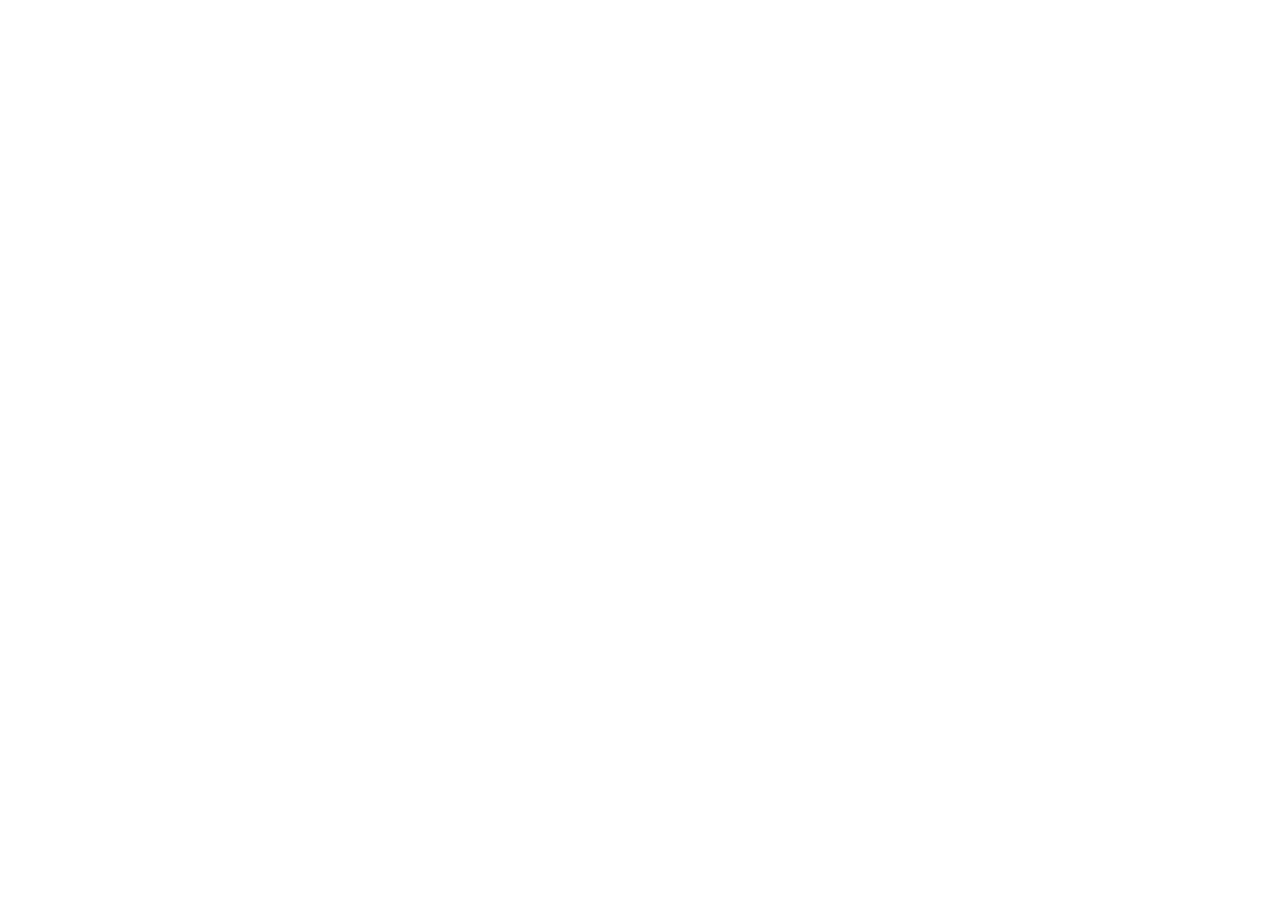
==== index.html @ c50cd55f "first commit" ====
<!doctype html>
<html lang="en">
<head>
    <meta charset="UTF-8">
    <meta name="viewport"
          content="width=device-width, user-scalable=no, initial-scale=1.0, maximum-scale=1.0, minimum-scale=1.0">
    <meta http-equiv="X-UA-Compatible" content="ie=edge">
    <title>Document</title>
</head>
<body>

<script src="script.js"></script>
</body>
</html>
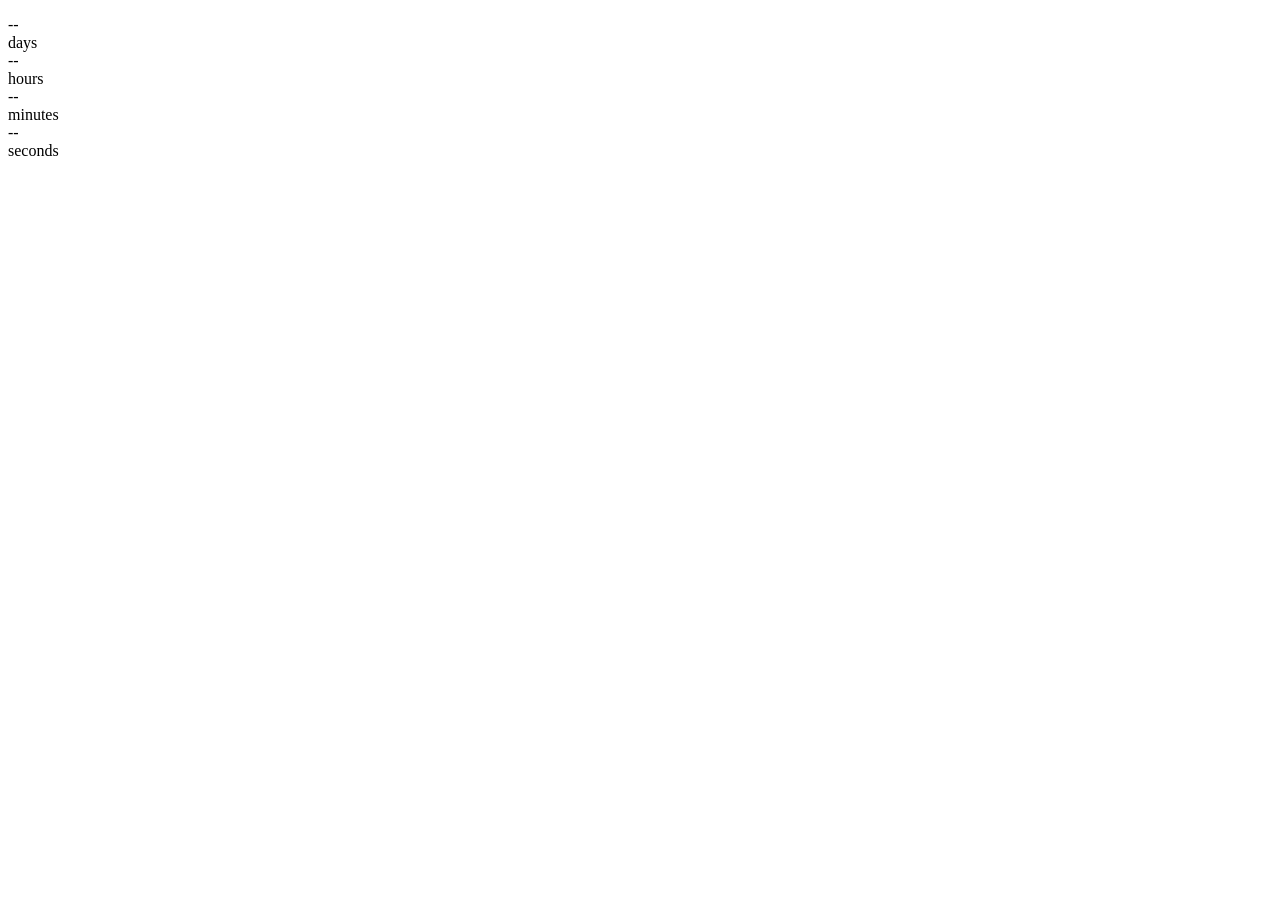
==== commit 8e4a42ba: "Update index.html" ====
--- a/index.html
+++ b/index.html
@@ -1,14 +1,34 @@
-<!doctype html>
-<html lang="en">
+<!DOCTYPE html>
+<html lang="uk">
 <head>
     <meta charset="UTF-8">
-    <meta name="viewport"
-          content="width=device-width, user-scalable=no, initial-scale=1.0, maximum-scale=1.0, minimum-scale=1.0">
-    <meta http-equiv="X-UA-Compatible" content="ie=edge">
-    <title>Document</title>
+    <title>Домашнє завдання</title>
+    <link rel="stylesheet" href="/css/styles.css">
 </head>
 <body>
 
+<p id="hamlet-out"></p>
+<p id="hamlet-author"></p>
+
+<div class="countdown">
+    <div class="cd-cell">
+        <div class="cd-num" id="cd-days">--</div>
+        <div class="cd-label">days</div>
+    </div>
+    <div class="cd-cell">
+        <div class="cd-num" id="cd-hours">--</div>
+        <div class="cd-label">hours</div>
+    </div>
+    <div class="cd-cell">
+        <div class="cd-num" id="cd-min">--</div>
+        <div class="cd-label">minutes</div>
+    </div>
+    <div class="cd-cell">
+        <div class="cd-num" id="cd-sec">--</div>
+        <div class="cd-label">seconds</div>
+    </div>
+</div>
+
 <script src="script.js"></script>
 </body>
-</html>+</html>
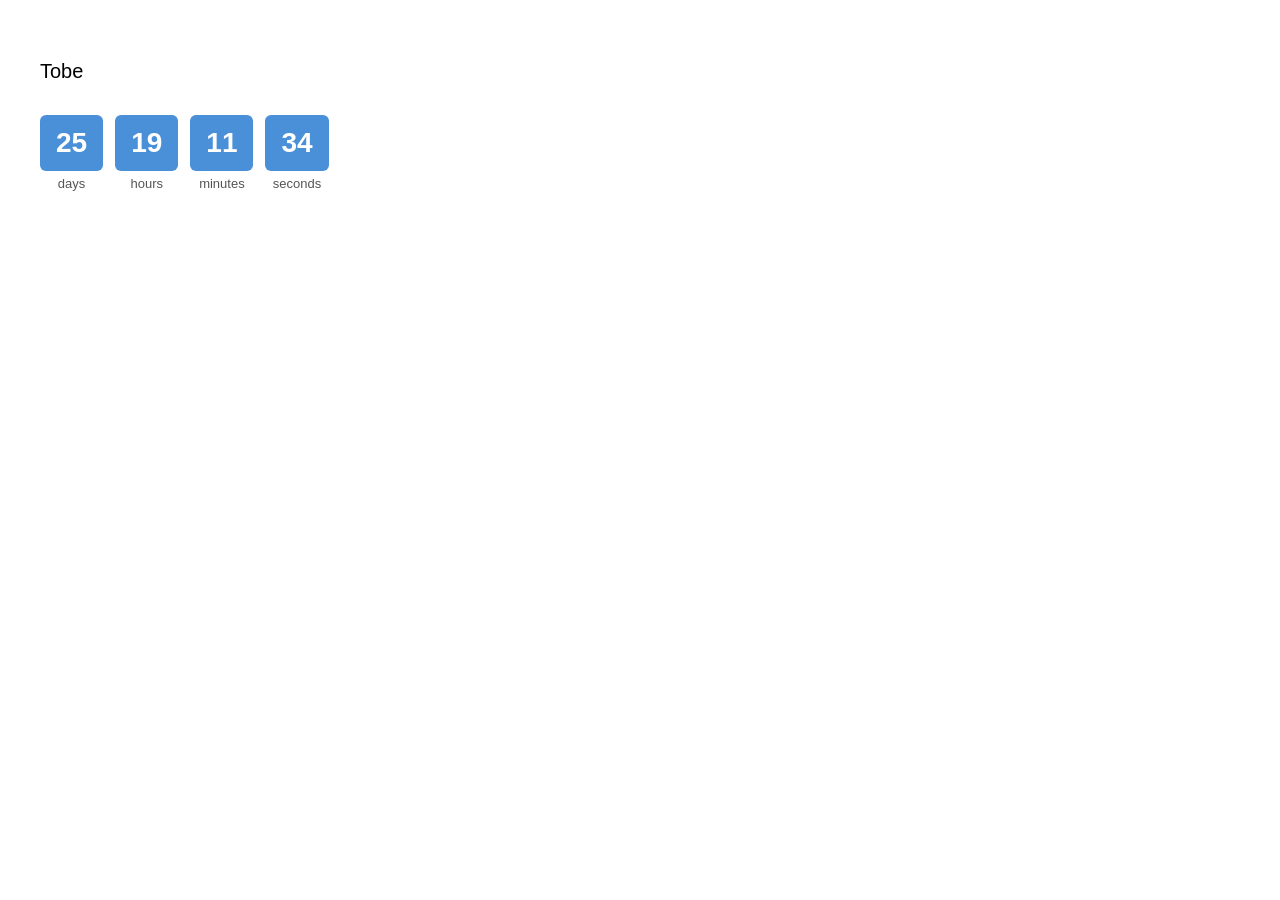
==== commit dec9626d: "Update index.html" ====
--- a/index.html
+++ b/index.html
@@ -3,7 +3,7 @@
 <head>
     <meta charset="UTF-8">
     <title>Домашнє завдання</title>
-    <link rel="stylesheet" href="/css/styles.css">
+    <link rel="stylesheet" href="styles.css">
 </head>
 <body>
 
--- a/styles.css
+++ b/styles.css
@@ -0,0 +1,40 @@
+
+body {
+    font-family: Arial, sans-serif;
+    padding: 2rem;
+}
+
+#hamlet-out {
+    font-size: 20px;
+}
+
+#hamlet-author {
+    font-style: italic;
+    color: #555;
+    margin-top: 8px;
+}
+
+.countdown {
+    display: flex;
+    gap: 12px;
+    margin-top: 2rem;
+}
+
+.cd-cell {
+    text-align: center;
+}
+
+.cd-num {
+    background: #4a90d9;
+    color: #fff;
+    font-size: 28px;
+    font-weight: bold;
+    padding: 12px 16px;
+    border-radius: 6px;
+}
+
+.cd-label {
+    font-size: 13px;
+    color: #555;
+    margin-top: 5px;
+}
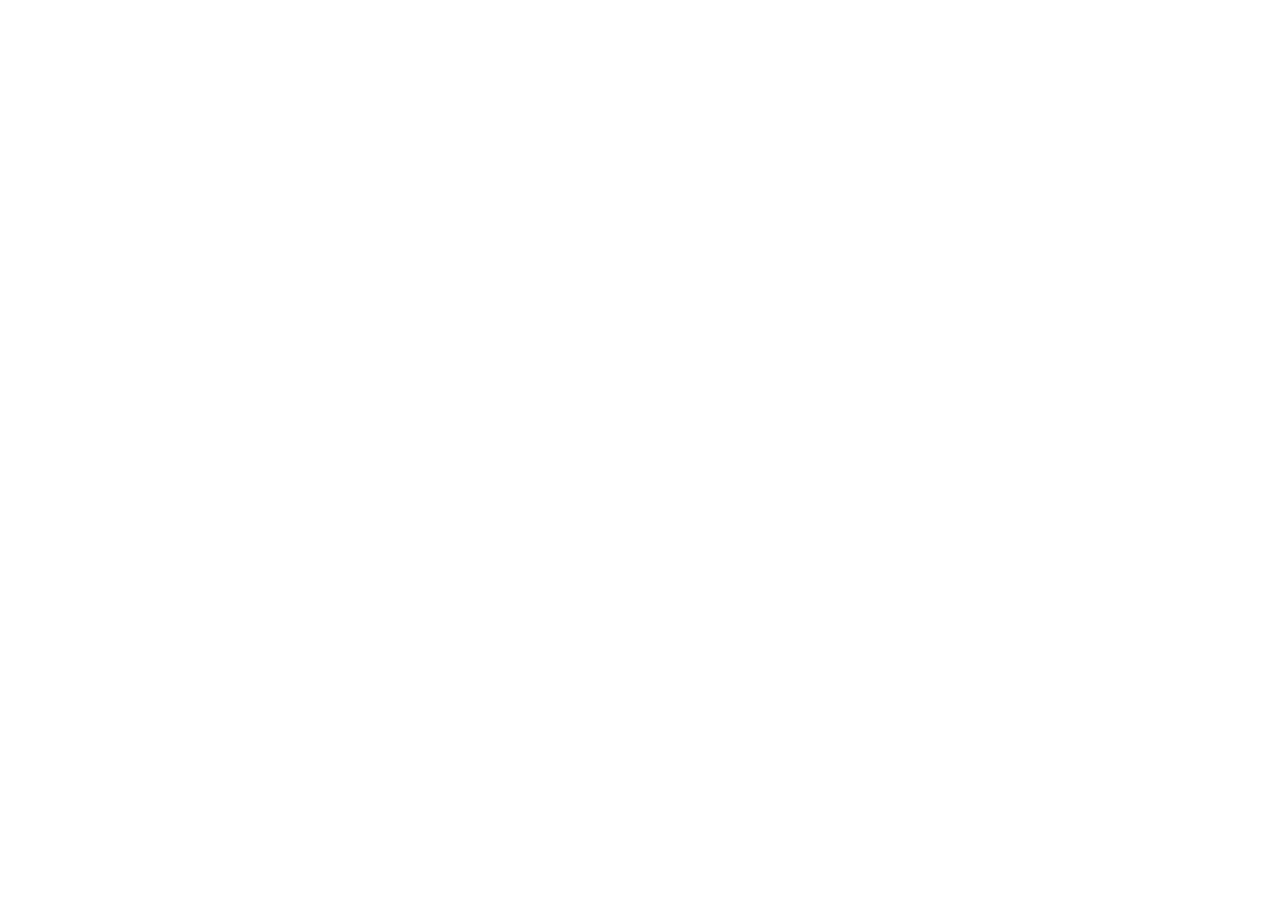
==== commit 9ebefde3: "Update index.html" ====
--- a/index.html
+++ b/index.html
@@ -3,31 +3,22 @@
 <head>
     <meta charset="UTF-8">
     <title>Домашнє завдання</title>
-    <link rel="stylesheet" href="styles.css">
+    <link rel="stylesheet" href="/css/styles.css">
 </head>
 <body>
 
-<p id="hamlet-out"></p>
-<p id="hamlet-author"></p>
+<!-- Завдання 1 -->
+<div class="top-blocks">
+    <div class="block green" id="b1"></div>
+    <div class="block yellow" id="b2"></div>
+    <div class="block orange" id="b3"></div>
+</div>
+<div class="bottom-row">
+    <div class="block" id="bottom"></div>
+</div>
 
-<div class="countdown">
-    <div class="cd-cell">
-        <div class="cd-num" id="cd-days">--</div>
-        <div class="cd-label">days</div>
-    </div>
-    <div class="cd-cell">
-        <div class="cd-num" id="cd-hours">--</div>
-        <div class="cd-label">hours</div>
-    </div>
-    <div class="cd-cell">
-        <div class="cd-num" id="cd-min">--</div>
-        <div class="cd-label">minutes</div>
-    </div>
-    <div class="cd-cell">
-        <div class="cd-num" id="cd-sec">--</div>
-        <div class="cd-label">seconds</div>
-    </div>
-</div>
+<!-- Завдання 2 -->
+<div id="box"></div>
 
 <script src="script.js"></script>
 </body>
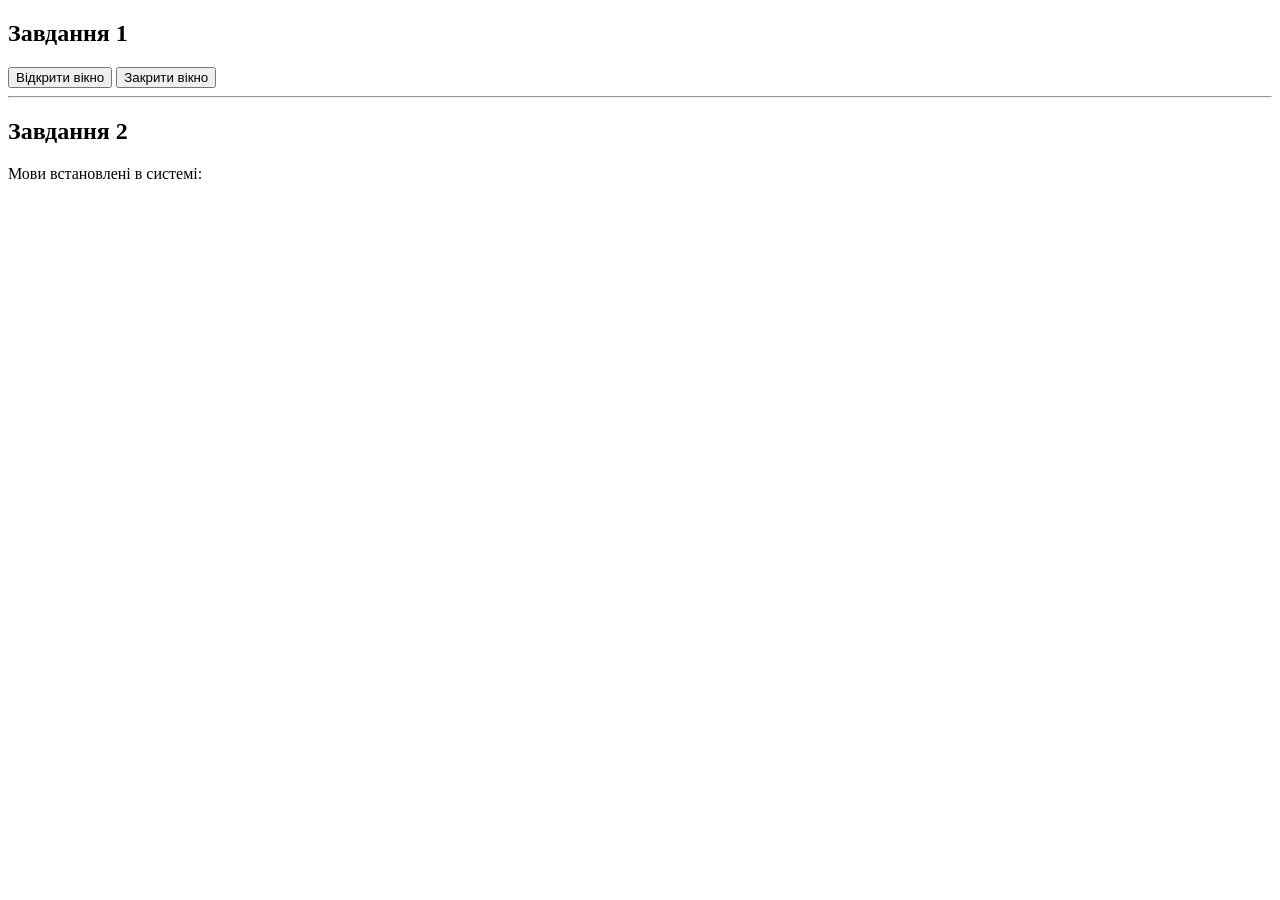
==== commit fcddff93: "Update index.html" ====
--- a/index.html
+++ b/index.html
@@ -2,24 +2,24 @@
 <html lang="uk">
 <head>
     <meta charset="UTF-8">
-    <title>Домашнє завдання</title>
-    <link rel="stylesheet" href="/css/styles.css">
+    <title>Домашнє завдання 4</title>
+    <link rel="stylesheet" href="style.css">
 </head>
 <body>
-
-<!-- Завдання 1 -->
-<div class="top-blocks">
-    <div class="block green" id="b1"></div>
-    <div class="block yellow" id="b2"></div>
-    <div class="block orange" id="b3"></div>
-</div>
-<div class="bottom-row">
-    <div class="block" id="bottom"></div>
-</div>
-
-<!-- Завдання 2 -->
-<div id="box"></div>
-
-<script src="script.js"></script>
+ 
+    <h2>Завдання 1</h2>
+ 
+    <button id="btnOpen">Відкрити вікно</button>
+    <button id="btnClose">Закрити вікно</button>
+ 
+    <hr>
+ 
+    <h2>Завдання 2</h2>
+ 
+    <p>Мови встановлені в системі:</p>
+    <ul id="languageList"></ul>
+ 
+    <script src="script.js"></script>
 </body>
 </html>
+ 
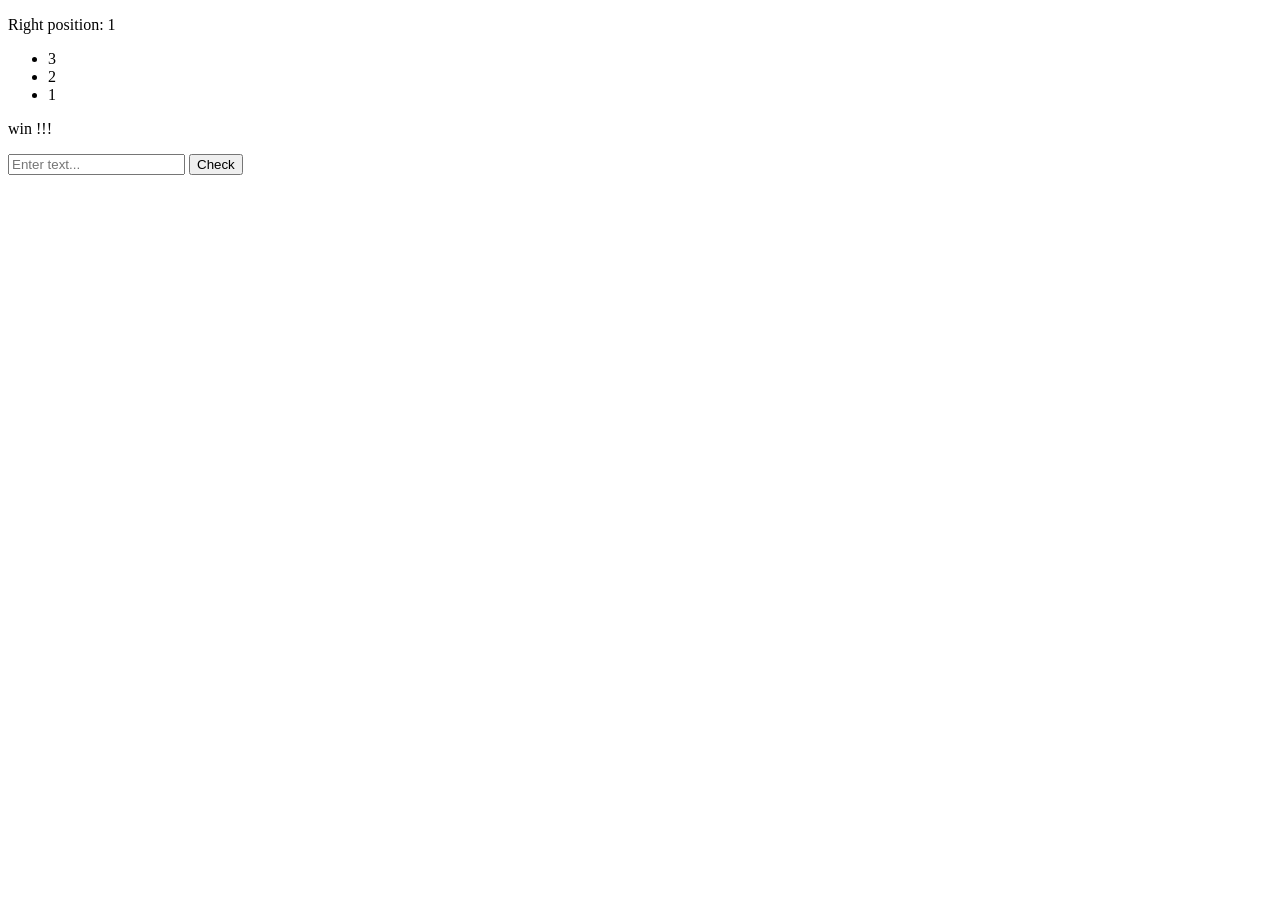
==== commit 884ea56e: "Update index.html" ====
--- a/index.html
+++ b/index.html
@@ -1,25 +1,33 @@
 <!DOCTYPE html>
 <html lang="uk">
 <head>
-    <meta charset="UTF-8">
-    <title>Домашнє завдання 4</title>
-    <link rel="stylesheet" href="style.css">
+    <meta charset="UTF-8"/>
+    <meta name="viewport" content="width=device-width, initial-scale=1.0"/>
+    <title>HW6</title>
+    <link rel="stylesheet" href="css/styles.css"/>
 </head>
 <body>
- 
-    <h2>Завдання 1</h2>
- 
-    <button id="btnOpen">Відкрити вікно</button>
-    <button id="btnClose">Закрити вікно</button>
- 
-    <hr>
- 
-    <h2>Завдання 2</h2>
- 
-    <p>Мови встановлені в системі:</p>
-    <ul id="languageList"></ul>
- 
-    <script src="script.js"></script>
+
+<!-- TASK 1 -->
+<div class="panel">
+    <p class="counter">Right position: <span id="right-count">0</span></p>
+    <ul id="sortable-list">
+        <li draggable="true" data-value="3">3</li>
+        <li draggable="true" data-value="2">2</li>
+        <li draggable="true" data-value="1">1</li>
+    </ul>
+    <p id="win-msg" class="hidden">win !!!</p>
+</div>
+
+<!-- TASK 2 -->
+<div class="panel">
+    <div class="row">
+        <input type="text" id="palindrome-input" placeholder="Enter text..."/>
+        <button id="check-btn">Check</button>
+    </div>
+    <p id="palindrome-result" class="hidden"></p>
+</div>
+
+<script src="script.js"></script>
 </body>
 </html>
- 
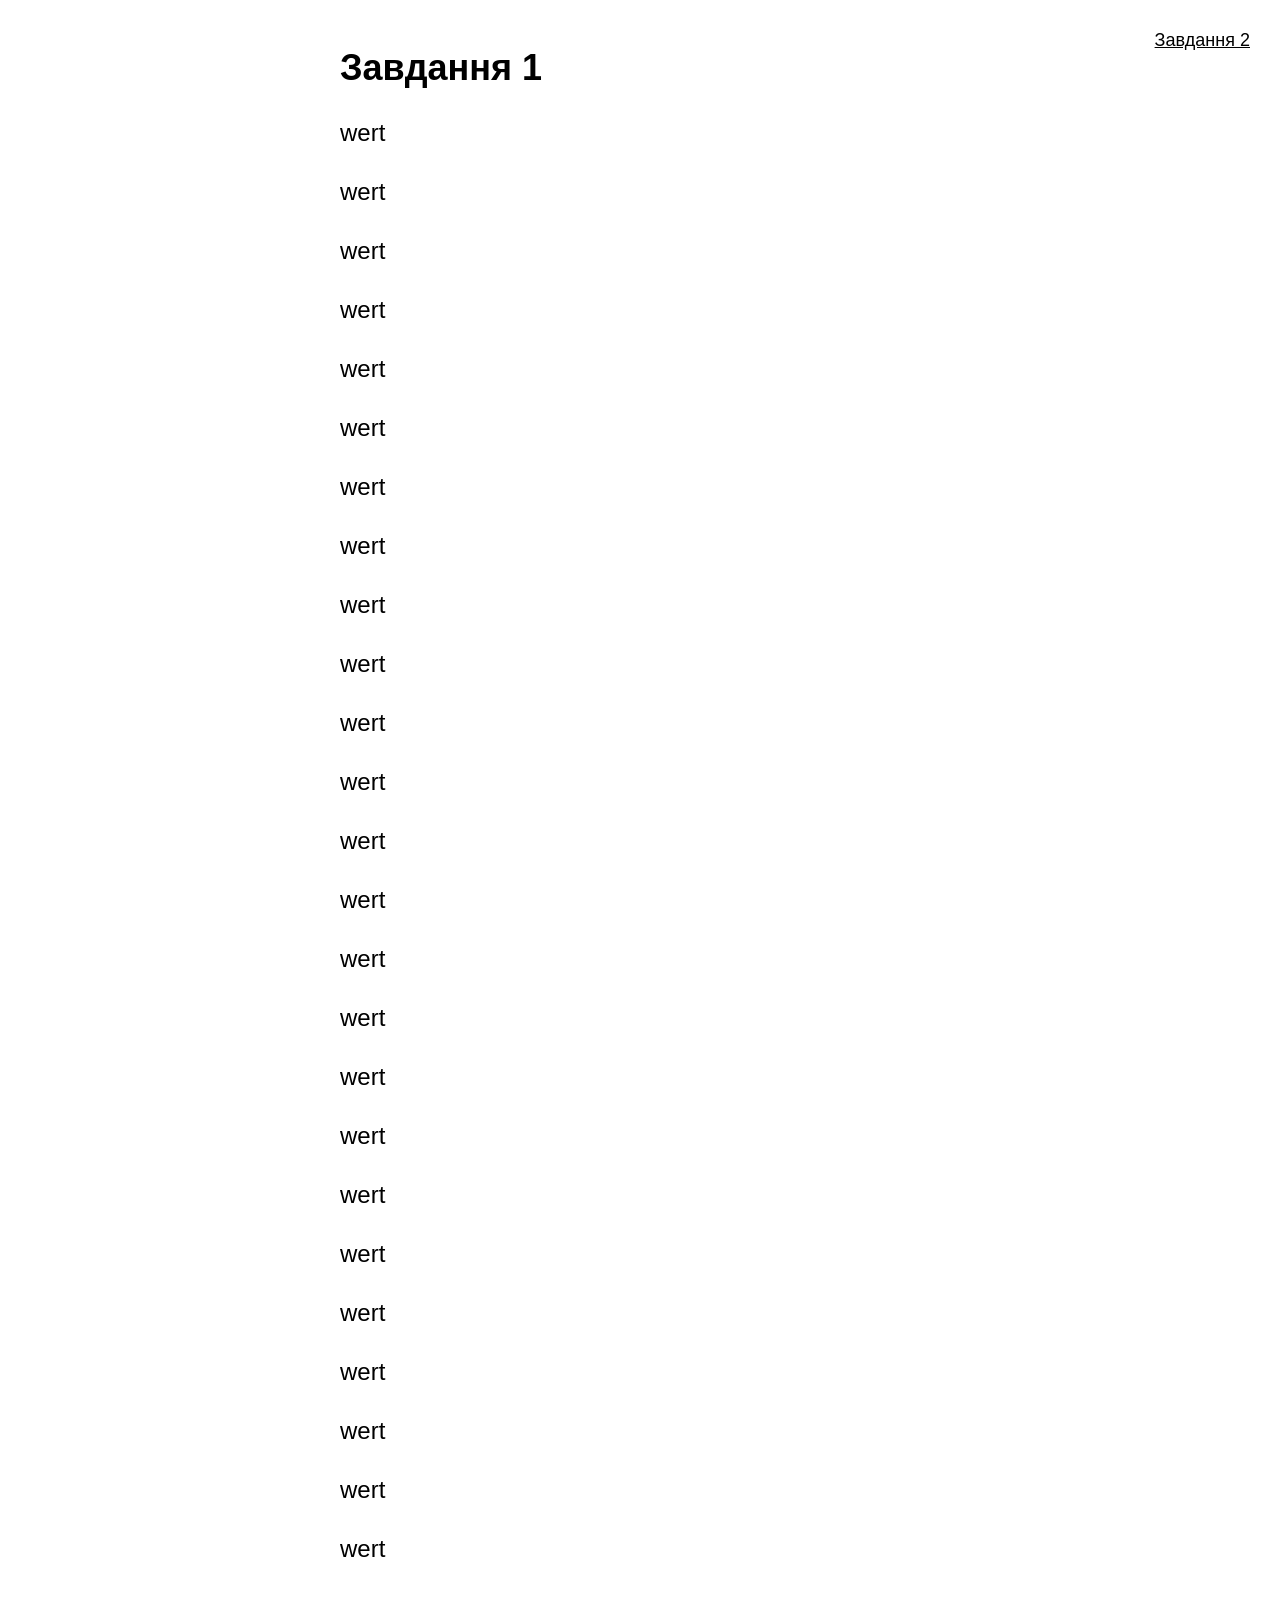
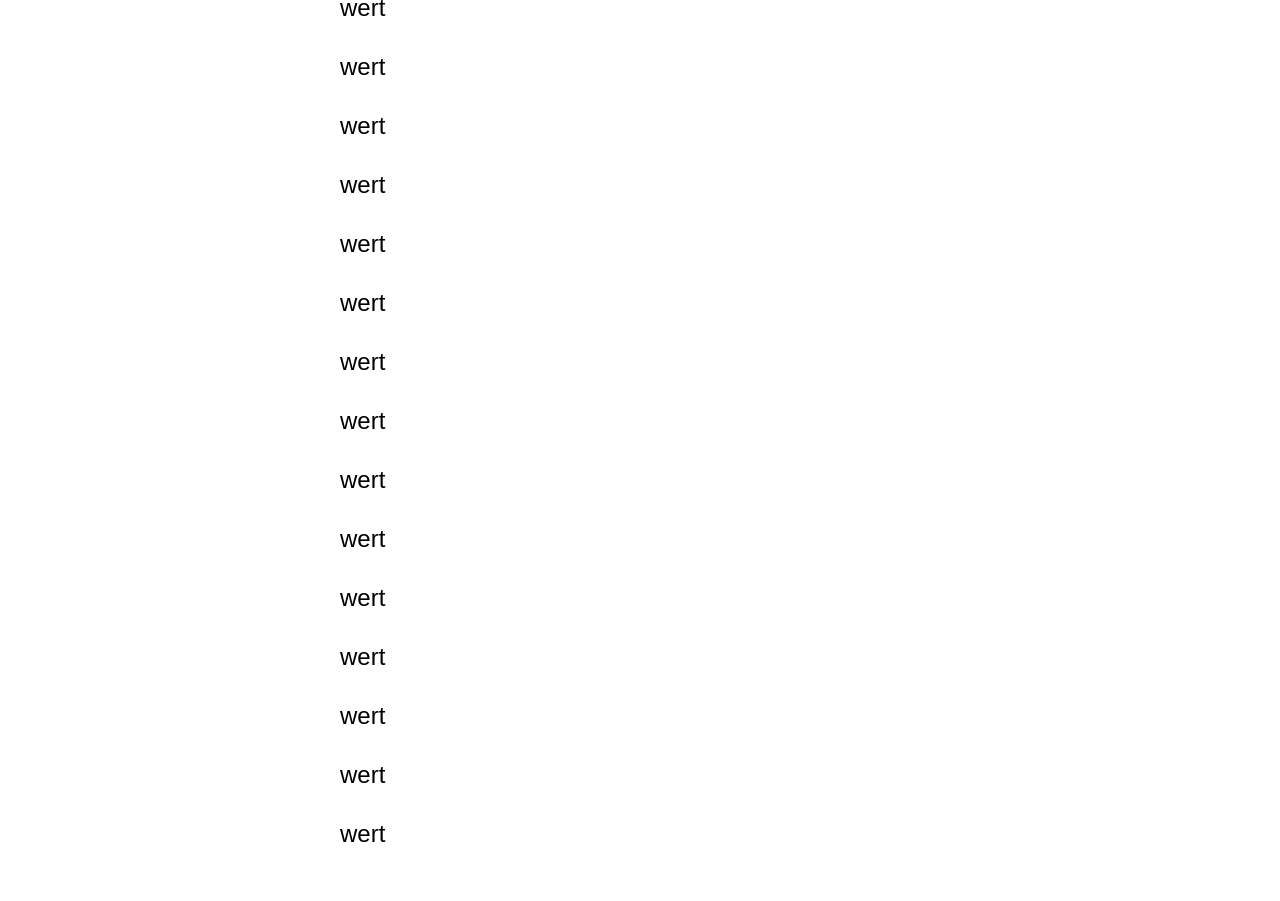
==== commit 0150b6c5: "Add files via upload" ====
--- a/index.html
+++ b/index.html
@@ -1,33 +1,94 @@
-<!DOCTYPE html>
+<!doctype html>
 <html lang="uk">
 <head>
-    <meta charset="UTF-8"/>
-    <meta name="viewport" content="width=device-width, initial-scale=1.0"/>
-    <title>HW6</title>
-    <link rel="stylesheet" href="css/styles.css"/>
+    <meta charset="UTF-8">
+    <meta name="viewport" content="width=device-width, initial-scale=1.0">
+    <title>Scroll</title>
+    <style>
+        body {
+            margin: 0;
+            font-family: Arial, sans-serif;
+        }
+
+        .top {
+            position: fixed;
+            top: 0;
+            left: 0;
+            height: 18px;
+            width: 0;
+            background: crimson;
+        }
+
+        .menu {
+            position: fixed;
+            top: 30px;
+            right: 30px;
+        }
+
+        .menu a {
+            color: black;
+            font-size: 18px;
+        }
+
+        .content {
+            width: 600px;
+            margin: 50px auto;
+            font-size: 24px;
+            line-height: 35px;
+        }
+    </style>
 </head>
 <body>
+    <div class="top" id="line"></div>
 
-<!-- TASK 1 -->
-<div class="panel">
-    <p class="counter">Right position: <span id="right-count">0</span></p>
-    <ul id="sortable-list">
-        <li draggable="true" data-value="3">3</li>
-        <li draggable="true" data-value="2">2</li>
-        <li draggable="true" data-value="1">1</li>
-    </ul>
-    <p id="win-msg" class="hidden">win !!!</p>
-</div>
+    <div class="menu">
+        <a href="colors.html">Завдання 2</a>
+    </div>
 
-<!-- TASK 2 -->
-<div class="panel">
-    <div class="row">
-        <input type="text" id="palindrome-input" placeholder="Enter text..."/>
-        <button id="check-btn">Check</button>
+    <div class="content">
+        <h2>Завдання 1</h2>
+        <p>wert</p>
+        <p>wert</p>
+        <p>wert</p>
+        <p>wert</p>
+        <p>wert</p>
+        <p>wert</p>
+        <p>wert</p>
+        <p>wert</p>
+        <p>wert</p>
+        <p>wert</p>
+        <p>wert</p>
+        <p>wert</p>
+        <p>wert</p>
+        <p>wert</p>
+        <p>wert</p>
+        <p>wert</p>
+        <p>wert</p>
+        <p>wert</p>
+        <p>wert</p>
+        <p>wert</p>
+        <p>wert</p>
+        <p>wert</p>
+        <p>wert</p>
+        <p>wert</p>
+        <p>wert</p>
+        <p>wert</p>
+        <p>wert</p>
+        <p>wert</p>
+        <p>wert</p>
+        <p>wert</p>
+        <p>wert</p>
+        <p>wert</p>
+        <p>wert</p>
+        <p>wert</p>
+        <p>wert</p>
+        <p>wert</p>
+        <p>wert</p>
+        <p>wert</p>
+        <p>wert</p>
+        <p>wert</p>
     </div>
-    <p id="palindrome-result" class="hidden"></p>
-</div>
 
-<script src="script.js"></script>
+    <script src="script.js"></script>
 </body>
 </html>
